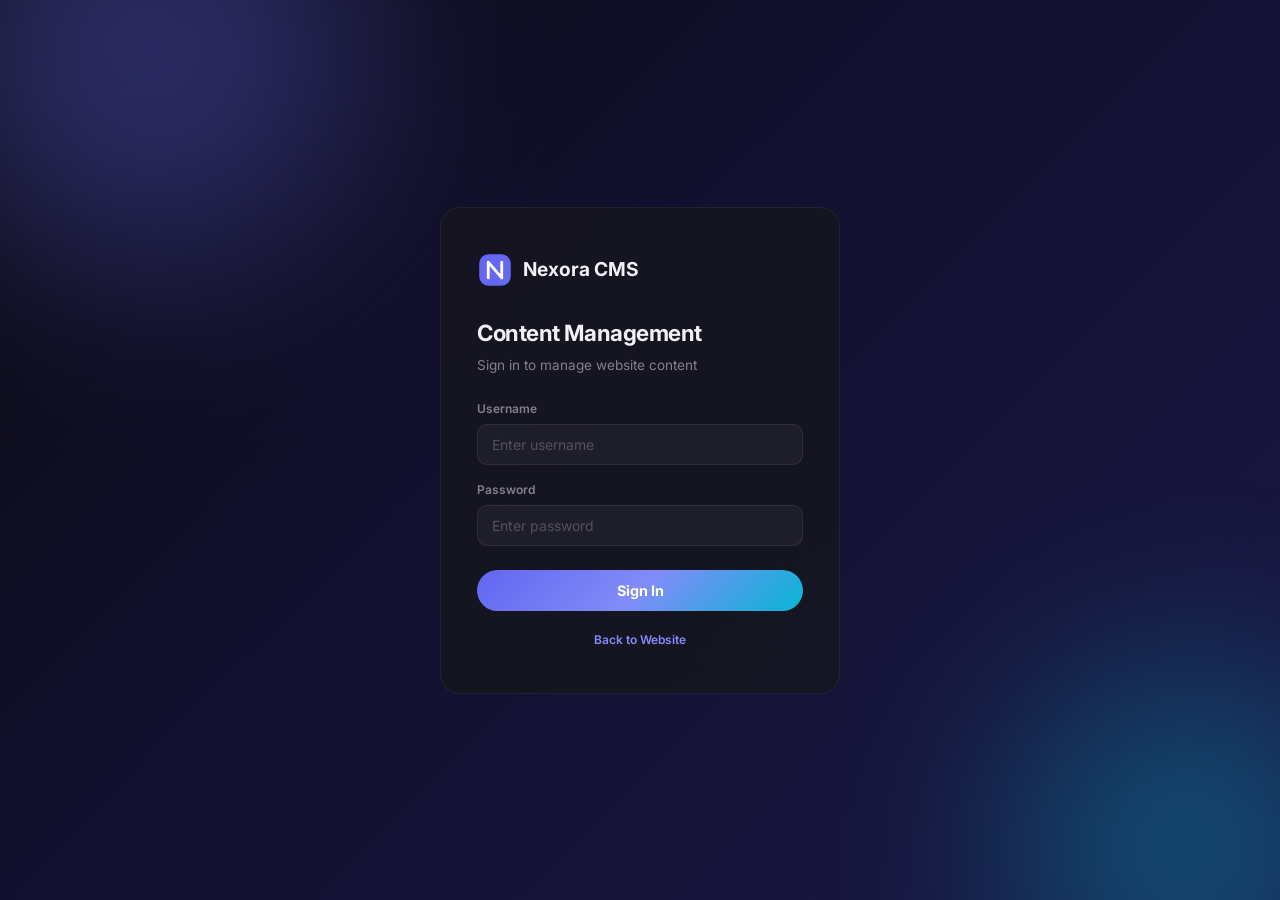
==== cms/index.html @ ca1e6b26 "refactor: clean URLs — remove .html extensions from all routes - Restructure cms.html → cms/index.ht" ====
<!DOCTYPE html>
<html lang="en">
<head>
  <meta charset="UTF-8" />
  <meta name="viewport" content="width=device-width, initial-scale=1.0" />
  <title>Nexora CMS — Content Management</title>
  <link rel="preconnect" href="https://fonts.googleapis.com" />
  <link rel="preconnect" href="https://fonts.gstatic.com" crossorigin />
  <link href="https://fonts.googleapis.com/css2?family=Inter:wght@400;500;600;700&display=swap" rel="stylesheet" />
  <style>
    /* CMS Admin Styles */
    :root {
      --bg: #0f0f14;
      --bg-card: #16161f;
      --bg-input: #1c1c28;
      --border: rgba(255,255,255,0.08);
      --border-focus: #6366f1;
      --text: #f0f0f5;
      --text-secondary: #8888a0;
      --text-muted: #55556a;
      --accent: #6366f1;
      --accent-hover: #818cf8;
      --success: #22c55e;
      --danger: #ef4444;
      --radius: 10px;
    }

    * { margin: 0; padding: 0; box-sizing: border-box; }

    body {
      font-family: 'Inter', -apple-system, sans-serif;
      background: var(--bg);
      color: var(--text);
      line-height: 1.5;
      min-height: 100vh;
    }

    /* Layout */
    .cms-layout {
      display: grid;
      grid-template-columns: 260px 1fr;
      min-height: 100vh;
    }

    /* Sidebar */
    .sidebar {
      background: var(--bg-card);
      border-right: 1px solid var(--border);
      padding: 24px 0;
      position: sticky;
      top: 0;
      height: 100vh;
      overflow-y: auto;
    }

    .sidebar__header {
      display: flex;
      align-items: center;
      gap: 10px;
      padding: 0 20px 24px;
      border-bottom: 1px solid var(--border);
      margin-bottom: 16px;
    }

    .sidebar__logo {
      width: 32px;
      height: 32px;
    }

    .sidebar__title {
      font-size: 1.1rem;
      font-weight: 700;
      letter-spacing: -0.02em;
    }

    .sidebar__label {
      font-size: 0.7rem;
      color: var(--text-muted);
      text-transform: uppercase;
      letter-spacing: 0.1em;
      font-weight: 600;
      padding: 12px 20px 6px;
    }

    .sidebar__nav {
      display: flex;
      flex-direction: column;
    }

    .sidebar__link {
      display: flex;
      align-items: center;
      gap: 10px;
      padding: 10px 20px;
      font-size: 0.875rem;
      font-weight: 500;
      color: var(--text-secondary);
      text-decoration: none;
      transition: all 0.2s ease;
      cursor: pointer;
      border: none;
      background: none;
      width: 100%;
      text-align: left;
    }

    .sidebar__link:hover {
      color: var(--text);
      background: rgba(255,255,255,0.03);
    }

    .sidebar__link.active {
      color: var(--accent);
      background: rgba(99,102,241,0.08);
      border-right: 2px solid var(--accent);
    }

    .sidebar__link svg {
      width: 18px;
      height: 18px;
      stroke: currentColor;
      fill: none;
      stroke-width: 2;
      stroke-linecap: round;
      stroke-linejoin: round;
      flex-shrink: 0;
    }

    /* Main */
    .cms-main {
      padding: 32px 40px;
      max-width: 900px;
    }

    .cms-main__title {
      font-size: 1.5rem;
      font-weight: 700;
      letter-spacing: -0.02em;
      margin-bottom: 8px;
    }

    .cms-main__subtitle {
      font-size: 0.9rem;
      color: var(--text-secondary);
      margin-bottom: 32px;
    }

    /* Form */
    .form-section {
      margin-bottom: 32px;
    }

    .form-section__title {
      font-size: 0.8rem;
      font-weight: 600;
      text-transform: uppercase;
      letter-spacing: 0.08em;
      color: var(--text-muted);
      margin-bottom: 16px;
      padding-bottom: 8px;
      border-bottom: 1px solid var(--border);
    }

    .form-row {
      display: grid;
      grid-template-columns: 1fr 1fr;
      gap: 16px;
      margin-bottom: 16px;
    }

    .form-row--full {
      grid-template-columns: 1fr;
    }

    .form-group {
      margin-bottom: 16px;
    }

    .form-group label {
      display: block;
      font-size: 0.8rem;
      font-weight: 600;
      color: var(--text-secondary);
      margin-bottom: 6px;
    }

    .form-group input,
    .form-group textarea,
    .form-group select {
      width: 100%;
      padding: 10px 14px;
      background: var(--bg-input);
      border: 1px solid var(--border);
      border-radius: var(--radius);
      color: var(--text);
      font-size: 0.875rem;
      font-family: inherit;
      transition: border-color 0.2s ease;
      outline: none;
    }

    .form-group input:focus,
    .form-group textarea:focus {
      border-color: var(--border-focus);
      box-shadow: 0 0 0 3px rgba(99,102,241,0.12);
    }

    .form-group textarea {
      resize: vertical;
      min-height: 80px;
    }

    .form-group input::placeholder,
    .form-group textarea::placeholder {
      color: var(--text-muted);
    }

    /* Array editor */
    .array-editor {
      border: 1px solid var(--border);
      border-radius: var(--radius);
      overflow: hidden;
    }

    .array-item {
      padding: 20px;
      border-bottom: 1px solid var(--border);
      position: relative;
      background: var(--bg-card);
      transition: background 0.2s ease;
    }

    .array-item:hover {
      background: rgba(255,255,255,0.02);
    }

    .array-item:last-child {
      border-bottom: none;
    }

    .array-item__header {
      display: flex;
      align-items: center;
      justify-content: space-between;
      margin-bottom: 12px;
    }

    .array-item__title {
      font-size: 0.85rem;
      font-weight: 600;
      color: var(--accent);
    }

    .array-item__actions {
      display: flex;
      gap: 8px;
    }

    .btn-icon {
      width: 30px;
      height: 30px;
      border-radius: 6px;
      border: 1px solid var(--border);
      background: var(--bg-input);
      color: var(--text-secondary);
      display: flex;
      align-items: center;
      justify-content: center;
      cursor: pointer;
      transition: all 0.2s ease;
      font-size: 0.8rem;
    }

    .btn-icon:hover {
      border-color: var(--border-focus);
      color: var(--text);
    }

    .btn-icon--danger:hover {
      border-color: var(--danger);
      color: var(--danger);
      background: rgba(239,68,68,0.08);
    }

    .array-add {
      display: flex;
      align-items: center;
      justify-content: center;
      gap: 8px;
      padding: 12px;
      background: none;
      border: none;
      border-top: 1px solid var(--border);
      color: var(--accent);
      font-size: 0.8rem;
      font-weight: 600;
      cursor: pointer;
      width: 100%;
      transition: background 0.2s ease;
    }

    .array-add:hover {
      background: rgba(99,102,241,0.06);
    }

    /* Buttons */
    .btn {
      display: inline-flex;
      align-items: center;
      justify-content: center;
      gap: 8px;
      padding: 10px 24px;
      border-radius: 999px;
      font-size: 0.875rem;
      font-weight: 600;
      border: none;
      cursor: pointer;
      transition: all 0.2s ease;
      font-family: inherit;
    }

    .btn--primary {
      background: var(--accent);
      color: white;
    }

    .btn--primary:hover {
      background: var(--accent-hover);
      transform: translateY(-1px);
    }

    .btn--danger {
      background: rgba(239,68,68,0.1);
      color: var(--danger);
      border: 1px solid rgba(239,68,68,0.2);
    }

    .btn--danger:hover {
      background: rgba(239,68,68,0.2);
    }

    .btn--ghost {
      background: rgba(255,255,255,0.04);
      color: var(--text-secondary);
      border: 1px solid var(--border);
    }

    .btn--ghost:hover {
      background: rgba(255,255,255,0.08);
      color: var(--text);
    }

    /* Actions bar */
    .actions-bar {
      position: sticky;
      bottom: 0;
      background: var(--bg);
      border-top: 1px solid var(--border);
      padding: 16px 0;
      display: flex;
      gap: 12px;
      margin-top: 40px;
    }

    /* Toast */
    .toast {
      position: fixed;
      bottom: 24px;
      right: 24px;
      padding: 14px 24px;
      border-radius: var(--radius);
      font-size: 0.875rem;
      font-weight: 600;
      z-index: 9999;
      transform: translateY(100px);
      opacity: 0;
      transition: all 0.4s cubic-bezier(0.16, 1, 0.3, 1);
    }

    .toast.show {
      transform: translateY(0);
      opacity: 1;
    }

    .toast--success {
      background: var(--success);
      color: white;
    }

    .toast--danger {
      background: var(--danger);
      color: white;
    }

    /* Preview link */
    .preview-link {
      display: inline-flex;
      align-items: center;
      gap: 6px;
      padding: 8px 16px;
      border-radius: var(--radius);
      background: rgba(255,255,255,0.04);
      border: 1px solid var(--border);
      color: var(--text-secondary);
      font-size: 0.8rem;
      font-weight: 500;
      text-decoration: none;
      transition: all 0.2s ease;
      margin-left: auto;
    }

    .preview-link:hover {
      border-color: var(--accent);
      color: var(--accent);
    }

    .top-bar {
      display: flex;
      align-items: center;
      justify-content: space-between;
      margin-bottom: 32px;
    }

    .top-bar__left h1 {
      font-size: 1.5rem;
      font-weight: 700;
      letter-spacing: -0.02em;
    }

    .top-bar__left p {
      font-size: 0.9rem;
      color: var(--text-secondary);
      margin-top: 4px;
    }

    /* Sub-array (features in plan, links in footer) */
    .sub-array-item {
      display: flex;
      align-items: center;
      gap: 8px;
      padding: 6px 0;
    }

    .sub-array-item input {
      flex: 1;
    }

    /* Responsive */
    @media (max-width: 768px) {
      .cms-layout {
        grid-template-columns: 1fr;
      }
      .sidebar {
        position: relative;
        height: auto;
        border-right: none;
        border-bottom: 1px solid var(--border);
      }
      .sidebar__nav {
        flex-direction: row;
        overflow-x: auto;
        padding: 0 12px;
      }
      .sidebar__link {
        white-space: nowrap;
        padding: 8px 14px;
      }
      .sidebar__link.active {
        border-right: none;
        border-bottom: 2px solid var(--accent);
      }
      .sidebar__label {
        display: none;
      }
      .cms-main {
        padding: 24px 16px;
      }
      .form-row {
        grid-template-columns: 1fr;
      }
    }
    /* ── CMS Login ── */
    .cms-login {
      min-height: 100vh;
      display: flex;
      align-items: center;
      justify-content: center;
      background: linear-gradient(135deg, #0a0a0f 0%, #12102e 40%, #1a1745 100%);
      padding: 24px;
      position: relative;
      overflow: hidden;
    }

    .cms-login__orb {
      position: absolute;
      border-radius: 50%;
      filter: blur(100px);
      opacity: 0.35;
      pointer-events: none;
    }

    .cms-login__orb--1 { width: 450px; height: 450px; background: #6366f1; top: -180px; left: -80px; }
    .cms-login__orb--2 { width: 350px; height: 350px; background: #06b6d4; bottom: -120px; right: -80px; }

    .cms-login__card {
      position: relative;
      width: 100%;
      max-width: 400px;
      padding: 44px 36px;
      background: rgba(22, 22, 31, 0.82);
      backdrop-filter: blur(40px);
      -webkit-backdrop-filter: blur(40px);
      border: 1px solid rgba(255,255,255,0.06);
      border-radius: 20px;
      animation: cmsLoginIn 0.5s cubic-bezier(0.16, 1, 0.3, 1) both;
    }

    @keyframes cmsLoginIn {
      from { opacity: 0; transform: translateY(16px) scale(0.97); }
      to { opacity: 1; transform: translateY(0) scale(1); }
    }

    .cms-login__logo {
      display: flex;
      align-items: center;
      gap: 10px;
      font-size: 1.2rem;
      font-weight: 700;
      color: #f0f0f5;
      margin-bottom: 28px;
    }

    .cms-login__title {
      font-size: 1.4rem;
      font-weight: 700;
      color: #f0f0f5;
      letter-spacing: -0.02em;
    }

    .cms-login__sub {
      font-size: 0.85rem;
      color: rgba(240,240,245,0.5);
      margin-top: 6px;
      margin-bottom: 24px;
    }

    .cms-login__field { margin-bottom: 16px; }

    .cms-login__field label {
      display: block;
      font-size: 0.75rem;
      font-weight: 600;
      color: rgba(240,240,245,0.5);
      margin-bottom: 6px;
    }

    .cms-login__field input {
      width: 100%;
      padding: 11px 14px;
      background: rgba(255,255,255,0.04);
      border: 1px solid rgba(255,255,255,0.08);
      border-radius: 10px;
      color: #f0f0f5;
      font-size: 0.875rem;
      font-family: inherit;
      outline: none;
      transition: all 0.2s ease;
    }

    .cms-login__field input:focus {
      border-color: #6366f1;
      box-shadow: 0 0 0 3px rgba(99,102,241,0.12);
    }

    .cms-login__field input::placeholder { color: rgba(240,240,245,0.25); }

    .cms-login__btn {
      width: 100%;
      padding: 12px;
      border: none;
      border-radius: 999px;
      background: linear-gradient(135deg, #6366f1, #818cf8, #06b6d4);
      color: white;
      font-size: 0.9rem;
      font-weight: 700;
      font-family: inherit;
      cursor: pointer;
      transition: all 0.3s cubic-bezier(0.16, 1, 0.3, 1);
      margin-top: 8px;
    }

    .cms-login__btn:hover {
      transform: translateY(-2px);
      box-shadow: 0 8px 24px rgba(99,102,241,0.35);
    }

    .cms-login__error {
      background: rgba(239,68,68,0.08);
      border: 1px solid rgba(239,68,68,0.25);
      border-radius: 8px;
      padding: 10px 14px;
      font-size: 0.8rem;
      color: #fca5a5;
      margin-bottom: 16px;
      display: none;
    }

    .cms-login__error.show { display: block; }

    .cms-login__footer {
      text-align: center;
      font-size: 0.75rem;
      color: rgba(240,240,245,0.3);
      margin-top: 20px;
    }

    .cms-login__footer a {
      color: #818cf8;
      text-decoration: none;
      font-weight: 600;
    }
  </style>
</head>
<body>

  <!-- CMS Login -->
  <div class="cms-login" id="cmsLogin">
    <div class="cms-login__orb cms-login__orb--1"></div>
    <div class="cms-login__orb cms-login__orb--2"></div>
    <div class="cms-login__card">
      <div class="cms-login__logo">
        <svg width="36" height="36" viewBox="0 0 32 32" fill="none">
          <defs><linearGradient id="lgCmsLogin" x1="0" y1="0" x2="32" y2="32"><stop stop-color="#6366f1"/><stop offset="0.5" stop-color="#818cf8"/><stop offset="1" stop-color="#06b6d4"/></linearGradient></defs>
          <rect x="2" y="2" width="28" height="28" rx="8" fill="url(#lgCmsLogin)"/>
          <path d="M10 23V9L22 23V9" stroke="white" stroke-width="2.5" stroke-linecap="round" stroke-linejoin="round" fill="none"/>
        </svg>
        <span>Nexora CMS</span>
      </div>
      <h1 class="cms-login__title">Content Management</h1>
      <p class="cms-login__sub">Sign in to manage website content</p>
      <div class="cms-login__error" id="cmsLoginError">Invalid credentials. Please try again.</div>
      <form id="cmsLoginForm">
        <div class="cms-login__field">
          <label>Username</label>
          <input type="text" id="cmsLoginUser" placeholder="Enter username" required autocomplete="username" />
        </div>
        <div class="cms-login__field">
          <label>Password</label>
          <input type="password" id="cmsLoginPass" placeholder="Enter password" required autocomplete="current-password" />
        </div>
        <button type="submit" class="cms-login__btn">Sign In</button>
      </form>
      <p class="cms-login__footer"><a href="/">Back to Website</a></p>
    </div>
  </div>

  <div class="cms-layout" id="cmsLayout" style="display:none">
    <!-- Sidebar -->
    <aside class="sidebar">
      <div class="sidebar__header">
        <svg class="sidebar__logo" viewBox="0 0 32 32" fill="none">
          <defs><linearGradient id="cg" x1="0" y1="0" x2="32" y2="32"><stop stop-color="#6366f1"/><stop offset="0.5" stop-color="#818cf8"/><stop offset="1" stop-color="#06b6d4"/></linearGradient></defs>
          <rect x="2" y="2" width="28" height="28" rx="8" fill="url(#cg)"/>
          <path d="M10 23V9L22 23V9" stroke="white" stroke-width="2.5" stroke-linecap="round" stroke-linejoin="round" fill="none"/>
          <path d="M2 10C6 4 12 2 18 2H22C14 3 6 6 2 10Z" fill="white" opacity="0.2"/>
        </svg>
        <span class="sidebar__title">Nexora CMS</span>
      </div>

      <div class="sidebar__label">Sections</div>
      <nav class="sidebar__nav" id="sidebarNav">
        <button class="sidebar__link active" data-section="hero">
          <svg viewBox="0 0 24 24"><polygon points="13 2 3 14 12 14 11 22 21 10 12 10 13 2"/></svg>
          Hero
        </button>
        <button class="sidebar__link" data-section="about">
          <svg viewBox="0 0 24 24"><circle cx="12" cy="12" r="10"/><path d="M12 16v-4"/><path d="M12 8h.01"/></svg>
          About
        </button>
        <button class="sidebar__link" data-section="features">
          <svg viewBox="0 0 24 24"><polygon points="12 2 15.09 8.26 22 9.27 17 14.14 18.18 21.02 12 17.77 5.82 21.02 7 14.14 2 9.27 8.91 8.26 12 2"/></svg>
          Features
        </button>
        <button class="sidebar__link" data-section="howItWorks">
          <svg viewBox="0 0 24 24"><circle cx="12" cy="12" r="10"/><polyline points="12 6 12 12 16 14"/></svg>
          How It Works
        </button>
        <button class="sidebar__link" data-section="testimonials">
          <svg viewBox="0 0 24 24"><path d="M21 15a2 2 0 0 1-2 2H7l-4 4V5a2 2 0 0 1 2-2h14a2 2 0 0 1 2 2z"/></svg>
          Testimonials
        </button>
        <button class="sidebar__link" data-section="pricing">
          <svg viewBox="0 0 24 24"><line x1="12" y1="1" x2="12" y2="23"/><path d="M17 5H9.5a3.5 3.5 0 0 0 0 7h5a3.5 3.5 0 0 1 0 7H6"/></svg>
          Pricing
        </button>
        <button class="sidebar__link" data-section="cta">
          <svg viewBox="0 0 24 24"><rect x="3" y="3" width="18" height="18" rx="2" ry="2"/><line x1="9" y1="9" x2="15" y2="15"/><line x1="15" y1="9" x2="9" y2="15"/></svg>
          CTA
        </button>
        <button class="sidebar__link" data-section="contact">
          <svg viewBox="0 0 24 24"><rect x="2" y="4" width="20" height="16" rx="2"/><path d="m22 7-8.97 5.7a1.94 1.94 0 0 1-2.06 0L2 7"/></svg>
          Contact
        </button>
        <button class="sidebar__link" data-section="nav">
          <svg viewBox="0 0 24 24"><line x1="3" y1="12" x2="21" y2="12"/><line x1="3" y1="6" x2="21" y2="6"/><line x1="3" y1="18" x2="21" y2="18"/></svg>
          Navigation
        </button>
        <button class="sidebar__link" data-section="footer">
          <svg viewBox="0 0 24 24"><rect x="3" y="3" width="18" height="18" rx="2"/><line x1="3" y1="15" x2="21" y2="15"/></svg>
          Footer
        </button>
      </nav>
      <div style="padding:12px 20px;border-top:1px solid var(--border)">
        <a href="/app/#dashboard" style="display:flex;align-items:center;gap:8px;padding:8px 12px;border-radius:8px;font-size:0.8rem;font-weight:600;color:var(--accent);background:rgba(99,102,241,0.08);transition:all 0.2s ease;text-decoration:none">
          <svg viewBox="0 0 24 24" width="16" height="16" fill="none" stroke="currentColor" stroke-width="2" stroke-linecap="round"><rect x="3" y="3" width="7" height="7" rx="1"/><rect x="14" y="3" width="7" height="7" rx="1"/><rect x="3" y="14" width="7" height="7" rx="1"/><rect x="14" y="14" width="7" height="7" rx="1"/></svg>
          Open App
        </a>
      </div>
    </aside>

    <!-- Main -->
    <main class="cms-main">
      <div class="top-bar">
        <div class="top-bar__left">
          <h1 id="pageTitle">Hero Section</h1>
          <p id="pageSubtitle">Edit hero content and call-to-action</p>
        </div>
        <a href="/" class="preview-link" target="_blank">
          <svg width="14" height="14" viewBox="0 0 24 24" fill="none" stroke="currentColor" stroke-width="2" stroke-linecap="round" stroke-linejoin="round"><path d="M18 13v6a2 2 0 0 1-2 2H5a2 2 0 0 1-2-2V8a2 2 0 0 1 2-2h6"/><polyline points="15 3 21 3 21 9"/><line x1="10" y1="14" x2="21" y2="3"/></svg>
          Preview Site
        </a>
      </div>

      <div id="editorContent"></div>

      <div class="actions-bar">
        <button class="btn btn--primary" id="saveBtn">Save Changes</button>
        <button class="btn btn--ghost" id="previewBtn">Preview</button>
        <button class="btn btn--danger" id="resetBtn">Reset to Default</button>
      </div>
    </main>
  </div>

  <div class="toast" id="toast"></div>

  <script src="/js/content.js"></script>
  <script src="/js/cms.js"></script>
</body>
</html>
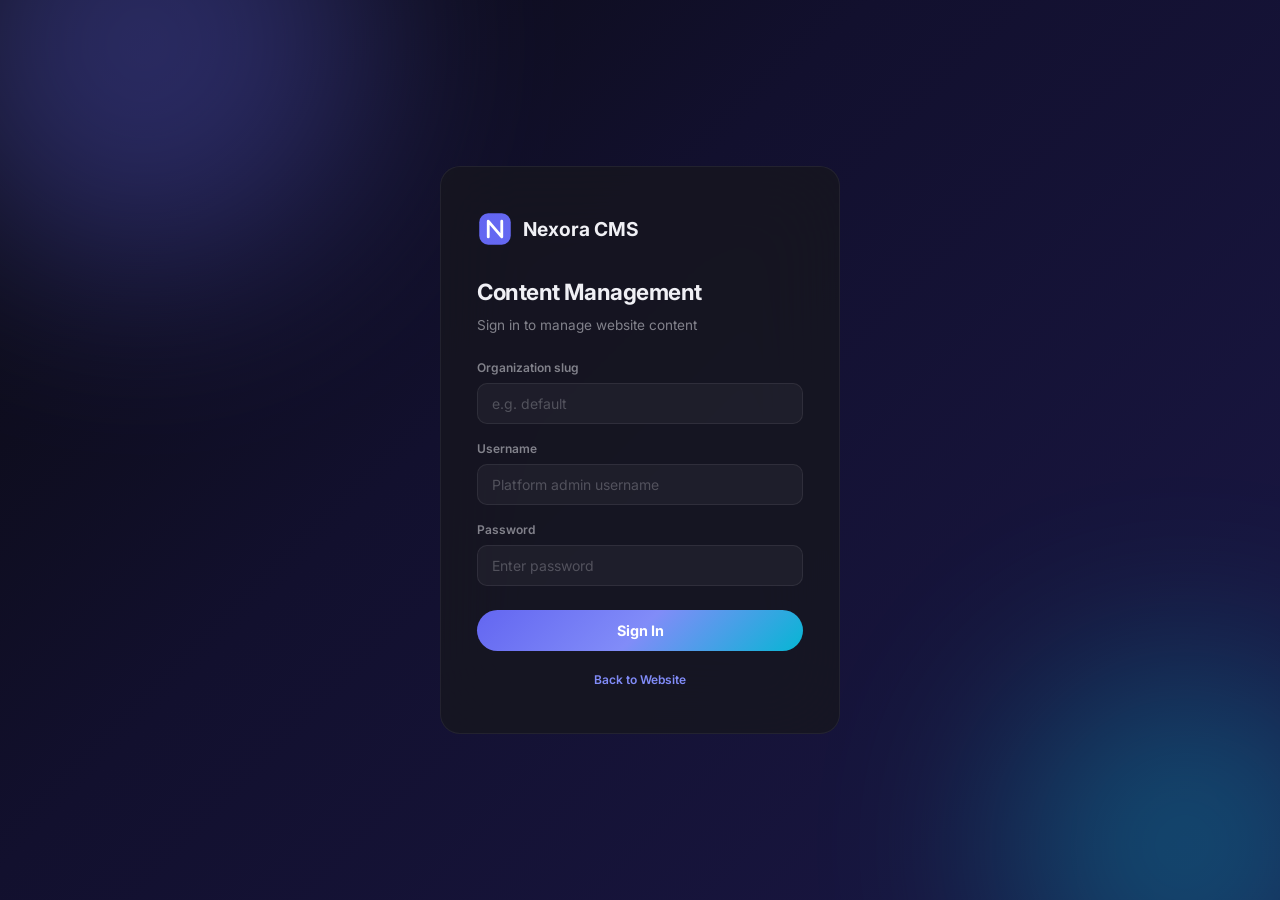
==== commit 0c57005e: "feat(cms): persist content via pm-dashboard API instead of localStorage The old CMS saved edits only" ====
--- a/cms/index.html
+++ b/cms/index.html
@@ -641,8 +641,12 @@
       <div class="cms-login__error" id="cmsLoginError">Invalid credentials. Please try again.</div>
       <form id="cmsLoginForm">
         <div class="cms-login__field">
+          <label>Organization slug</label>
+          <input type="text" id="cmsLoginTenant" placeholder="e.g. default" autocomplete="organization" />
+        </div>
+        <div class="cms-login__field">
           <label>Username</label>
-          <input type="text" id="cmsLoginUser" placeholder="Enter username" required autocomplete="username" />
+          <input type="text" id="cmsLoginUser" placeholder="Platform admin username" required autocomplete="username" />
         </div>
         <div class="cms-login__field">
           <label>Password</label>
@@ -743,7 +747,7 @@
 
   <div class="toast" id="toast"></div>
 
-  <script src="/js/content.js"></script>
-  <script src="/js/cms.js"></script>
+  <script src="/js/content.js?v=2"></script>
+  <script src="/js/cms.js?v=2"></script>
 </body>
 </html>
